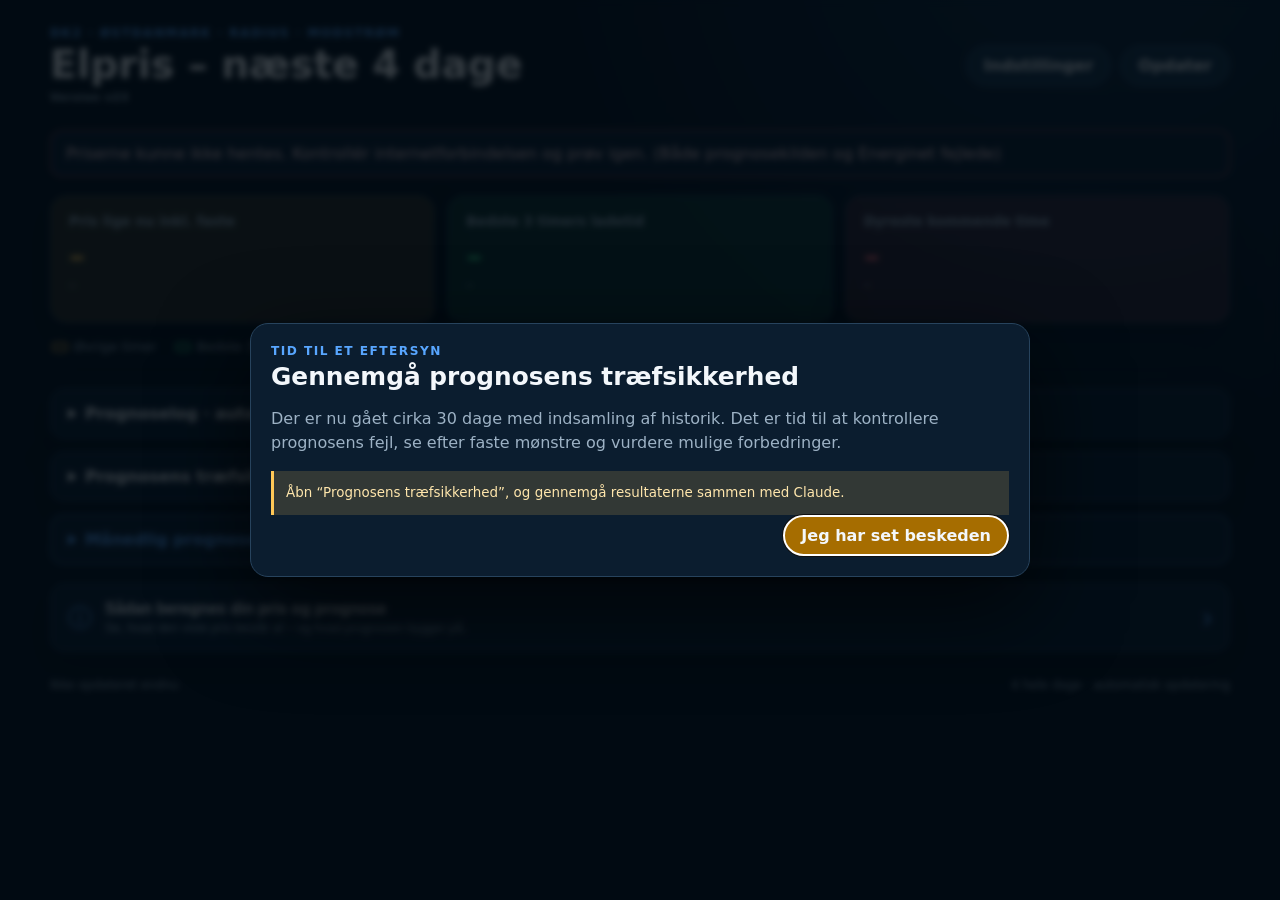
==== index.html @ 4debaab1 "v23: eftersyn af prognosekalibrering efter 4 ugers historik - calibration.js: medtag i dag og i morg" ====
<!doctype html>
<html lang="da">
<head>
  <meta charset="utf-8">
  <meta name="viewport" content="width=device-width, initial-scale=1, viewport-fit=cover">
  <meta name="theme-color" content="#0b2036">
  <meta name="mobile-web-app-capable" content="yes">
  <meta name="apple-mobile-web-app-capable" content="yes">
  <meta name="apple-mobile-web-app-status-bar-style" content="black-translucent">
  <meta name="apple-mobile-web-app-title" content="Elpris">
  <meta name="description" content="Samlet elpris og statistisk prognose for fire hele kalenderdage">
  <title>Elpris – næste 4 dage</title>
  <link rel="manifest" href="manifest.webmanifest">
  <link rel="icon" href="icon.svg" type="image/svg+xml">
  <link rel="apple-touch-icon" href="apple-touch-icon.png">
  <link rel="stylesheet" href="styles.css">
</head>
<body>
  <header class="topbar">
    <div>
      <p id="profileSummary" class="eyebrow">DK2 · Østdanmark · Radius · Modstrøm</p>
      <h1>Elpris – næste 4 dage</h1>
      <span class="app-version">Version v23</span>
    </div>
    <div class="top-actions">
      <button id="settingsButton" class="secondary-button" type="button">Indstillinger</button>
      <button id="refreshButton" class="refresh" type="button" aria-label="Opdater priser">Opdater</button>
    </div>
  </header>

  <main>
    <section id="statusPanel" class="status-panel" aria-live="polite">
      <span class="spinner" aria-hidden="true"></span>
      <span id="statusText">Henter de nyeste priser…</span>
    </section>

    <section id="gridNotice" class="grid-notice" hidden>
      <p>Din gemte profil bruger stadig Cerius. Hvis du har Radius som netselskab, skal du skifte til Radius, så elprisen beregnes med de korrekte tariffer.</p>
      <button id="gridSwitchButton" type="button">Skift til Radius</button>
      <button id="gridKeepButton" type="button">Behold Cerius</button>
    </section>

    <section id="markupNotice" class="markup-notice" hidden>
      <p id="markupNoticeText"></p>
      <button id="markupFixButton" type="button" hidden>Gendan 11 øre/kWh</button>
      <button id="markupUndoButton" type="button" hidden>Fortryd (behold 0 øre)</button>
    </section>

    <section id="summary" class="summary" hidden>
      <article class="summary-card current-card">
        <span class="summary-label">Pris lige nu inkl. faste</span>
        <strong id="currentPrice">–</strong>
        <span id="currentKind" class="summary-note">–</span>
      </article>
      <article class="summary-card best-card">
        <span class="summary-label">Bedste 3 timers ladetid</span>
        <strong id="bestPrice">–</strong>
        <span id="bestTime" class="summary-note">–</span>
      </article>
      <article class="summary-card expensive-card">
        <span class="summary-label">Dyreste kommende time</span>
        <strong id="expensivePrice">–</strong>
        <span id="expensiveTime" class="summary-note">–</span>
      </article>
    </section>

    <section id="legend" class="legend" hidden aria-label="Forklaring">
      <span><i class="swatch normal-swatch"></i> Øvrige timer</span>
      <span><i class="swatch cheap-swatch"></i> Bedste 3 timers ladetid</span>
      <span><i class="swatch expensive-swatch"></i> 3 dyreste timer</span>
    </section>

    <p id="daysHelp" class="days-help" hidden>Tryk på en dag for at se eller skjule alle 24 timer</p>
    <section id="days" class="days" aria-label="Priser for de næste fire kalenderdage"></section>

    <section class="accuracy-section">
      <details id="forecastAuditDetails" class="accuracy-details forecast-audit-section">
        <summary>Prognoselog · automatisk justering</summary>
        <div class="accuracy-body">
          <p class="accuracy-explanation">Se præcis, hvordan den oprindelige prognose blev justeret, før de officielle priser kom. Alle tal er øre/kWh inkl. moms, tariffer, afgifter, fordelte abonnementer og dit personlige kWh-tillæg — akkurat som i timeoversigten.</p>
          <p id="forecastAuditInfo" class="accuracy-coverage">Indlæser den seneste gemte prognose…</p>
          <label class="forecast-audit-label" for="forecastAuditDate">Vælg prognosedag</label>
          <select id="forecastAuditDate" class="forecast-audit-select" disabled></select>
          <p class="forecast-audit-note">+ justering betyder en forhøjelse. + fejl betyder prognosen var for høj, − fejl betyder for lav. — betyder, at der ikke blev registreret nogen automatisk justering.</p>
          <p id="forecastAuditStatus" class="accuracy-coverage" aria-live="polite"></p>
          <div id="forecastAuditTable" aria-live="polite"></div>
        </div>
      </details>
      <details id="accuracyDetails" class="accuracy-details">
        <summary>Prognosens træfsikkerhed</summary>
        <div class="accuracy-body">
          <p class="accuracy-explanation">Fejlen beregnes af din samlede beregnede kWh-pris inkl. moms, tariffer, afgifter, abonnementer og dit personlige kWh-tillæg. Både prognose og officiel sammenligningspris indeholder samme tillæg, så fejlen påvirkes ikke. Historiske rå spotpriser bevares.</p>
          <p id="accuracyComparisonNote" class="accuracy-explanation">Loggen og timeoversigten viser begge din samlede kWh-pris med personligt tillæg.</p>
          <div class="accuracy-periods" role="group" aria-label="Vælg periode">
            <button class="accuracy-period active" type="button" data-days="7" aria-pressed="true">7 dage</button>
            <button class="accuracy-period" type="button" data-days="14" aria-pressed="false">14 dage</button>
            <button class="accuracy-period" type="button" data-days="30" aria-pressed="false">1 måned</button>
            <button class="accuracy-period" type="button" data-days="90" aria-pressed="false">3 måneder</button>
          </div>
          <span class="accuracy-label">Gennemsnitlig prognosefejl · samlet kWh-pris inkl. personligt tillæg</span>
          <strong id="accuracyValue" class="accuracy-value">Indsamler data…</strong>
          <span id="accuracyCoverage" class="accuracy-coverage" aria-live="polite">Målingen begynder, når den første prognose er gemt.</span>
          <span id="accuracyUpdatedAt" class="accuracy-updated" aria-live="polite">Historikken er ikke opdateret endnu.</span>
          <div class="daily-accuracy-heading">
            <strong>Fejl pr. døgn · tryk for timepriser og justeringer</strong>
            <span>Tryk på et døgn for at se detaljerne</span>
          </div>
          <div id="dailyAccuracyList" class="daily-accuracy-list" aria-live="polite"></div>
        </div>
      </details>

      <details id="monthlyAccuracyDetails" class="monthly-accuracy-details" hidden>
        <summary>Månedlig prognoserapport</summary>
        <div class="monthly-accuracy-body">
          <p>Her sammenlignes prognosen med den samlede pris beregnet ud fra den officielle spotpris, inkl. moms, tariffer, elafgift, abonnementer og dit personlige kWh-tillæg. Historiske spotpriser genberegnes med dine aktuelle indstillinger.</p>
          <label class="month-picker" for="accuracyMonth">
            <span>Vælg afsluttet måned</span>
            <select id="accuracyMonth"></select>
          </label>
          <p id="monthlyAccuracyIntro" class="monthly-accuracy-intro" aria-live="polite"></p>
          <div class="monthly-accuracy-table-wrap">
            <table class="monthly-accuracy-table">
              <thead><tr><th>Tidsrum</th><th>Fejl i øre/kWh</th><th>Fejl i procent</th></tr></thead>
              <tbody id="monthlyAccuracyRows"></tbody>
            </table>
          </div>
          <p id="monthlyAccuracyCoverage" class="accuracy-coverage"></p>
        </div>
      </details>
    </section>

    <section class="details">
      <button id="calculationButton" class="calculation-button" type="button">
        <span aria-hidden="true">ⓘ</span>
        <span><strong>Sådan beregnes din pris og prognose</strong><small>Se, hvad den viste pris består af – og hvad prognosen bygger på.</small></span>
        <span class="calculation-arrow" aria-hidden="true">›</span>
      </button>
    </section>
  </main>

  <footer>
    <span id="updatedAt">Ikke opdateret endnu</span>
    <span>4 hele dage · automatisk opdatering</span>
  </footer>

  <dialog id="settingsDialog" class="settings-dialog" aria-labelledby="settingsTitle">
    <form id="settingsForm" method="dialog">
      <div class="settings-heading">
        <div>
          <p class="eyebrow">Din samlede elpris</p>
          <h2 id="settingsTitle">Indstillinger</h2>
        </div>
        <button id="closeSettingsButton" class="icon-button" type="button" aria-label="Luk">×</button>
      </div>

      <p class="settings-intro">Vælg dine egne oplysninger. Så viser appen spotpris, transport, tariffer, afgifter, moms og dine abonnementer samlet.</p>

      <div class="form-grid">
        <label>
          <span>Prisområde</span>
          <select id="priceAreaInput" name="priceArea">
            <option value="DK1">DK1 – Vestdanmark</option>
            <option value="DK2">DK2 – Østdanmark</option>
          </select>
        </label>

        <label>
          <span>Netselskab</span>
          <select id="gridCompanyInput" name="gridCompany">
            <option value="radius">Radius Elnet</option>
            <option value="cerius">Cerius</option>
            <option value="manual">Andet – indtast tariffer</option>
          </select>
          <small>Netselskabet står på din elregning og afhænger af din adresse.</small>
        </label>

        <label>
          <span>Elselskab</span>
          <select id="supplierInput" name="supplier">
            <option>Modstrøm</option><option>Andel Energi</option><option>Norlys</option><option>OK</option>
            <option>EWII</option><option>Energi Fyn</option><option>NRGi</option><option>Vindstød</option>
            <option>Nettopower</option><option>Andet</option>
          </select>
          <small>Prisen afhænger af din aftale – ikke kun selskabets navn.</small>
        </label>

        <label>
          <span>Navn på elaftale <em>(valgfrit)</em></span>
          <input id="productInput" name="product" type="text" maxlength="60" placeholder="Fx variabel timepris">
        </label>

        <label>
          <span>Elaftalens tillæg i øre/kWh</span>
          <input id="supplierMarkupInput" name="supplierMarkupOre" type="number" min="0" max="500" step="0.01" inputmode="decimal" required>
          <small>Indtast beløbet inklusive moms fra din aftale eller regning.</small>
        </label>

        <label>
          <span>Elselskabets abonnement i kr./måned</span>
          <input id="supplierSubscriptionInput" name="supplierSubscriptionMonthly" type="number" min="0" max="2000" step="0.01" inputmode="decimal" required>
        </label>

        <label class="annual-use-field">
          <span>Årsforbrug i kWh</span>
          <input id="annualConsumptionInput" name="annualConsumption" type="number" min="100" max="100000" step="100" inputmode="numeric" required>
          <small>Bruges til at fordele abonnementer, så din samlede pris pr. kWh bliver mere præcis. Kender du ikke dit forbrug? Brug 4.000 kWh.</small>
        </label>

        <label>
          <span>Netselskabets abonnement i kr./måned</span>
          <input id="gridSubscriptionInput" name="gridSubscriptionMonthly" type="number" min="0" max="2000" step="0.01" inputmode="decimal" required>
        </label>
      </div>

      <details class="why-consumption">
        <summary>Hvorfor skal jeg skrive mit årsforbrug?</summary>
        <p>Et fast abonnement fylder mere pr. kWh ved et lavt forbrug og mindre ved et højt forbrug. Årsforbruget bruges kun til denne fordeling og gemmes kun på din egen enhed.</p>
      </details>

      <fieldset id="manualTariffs" class="manual-tariffs" hidden>
        <legend>Netselskabets tariffer inkl. moms</legend>
        <p>Find lav-, høj- og spidslasttariffen på din elregning eller dit netselskabs hjemmeside.</p>
        <div class="form-grid three-columns">
          <label><span>Lavlast, kr./kWh</span><input id="gridLowInput" name="gridLow" type="number" min="0" max="10" step="0.0001" inputmode="decimal"></label>
          <label><span>Højlast, kr./kWh</span><input id="gridHighInput" name="gridHigh" type="number" min="0" max="10" step="0.0001" inputmode="decimal"></label>
          <label><span>Spidslast, kr./kWh</span><input id="gridPeakInput" name="gridPeak" type="number" min="0" max="10" step="0.0001" inputmode="decimal"></label>
        </div>
      </fieldset>

      <p class="settings-note">Kontrollér tallene på din seneste regning. Selskaber kan have flere forskellige aftaler.</p>
      <div class="dialog-actions">
        <button id="cancelSettingsButton" class="secondary-button" type="button">Annuller</button>
        <button class="save-button" type="submit">Gem og opdater</button>
      </div>
    </form>
  </dialog>

  <dialog id="calculationDialog" class="calculation-dialog" aria-labelledby="calculationTitle">
    <div class="calculation-dialog-body">
      <div class="settings-heading">
        <div><p class="eyebrow">Din elpris – forklaret</p><h2 id="calculationTitle">Sådan hænger det sammen</h2></div>
        <button id="closeCalculationButton" class="icon-button" type="button" aria-label="Luk">×</button>
      </div>
      <p class="calculation-lead">Appen viser din beregnede samlede pris for hver enkelt time. Den store pris inkluderer også faste månedsbeløb fordelt på dit årsforbrug. Både timeoversigten og prognoseloggen viser den samme type samlede kWh-pris, inklusive dit personlige tillæg.</p>

      <section class="calculation-card"><h3>1. Den samlede pris</h3><p id="calculationExplanation">Den viste pris beregnes ud fra dine valg i Indstillinger.</p><ul><li><strong>Spot:</strong> den rene markedspris ekskl. moms.</li><li><strong>Basis:</strong> spot med moms + nettarif + Energinets tariffer + elafgift. Ingen elselskabstillæg eller abonnementer.</li><li><strong>Uden faste:</strong> basis + dit elselskabs kWh-tillæg.</li><li><strong>Samlet pris:</strong> uden faste + dine månedlige abonnementer fordelt på årsforbruget.</li></ul></section>

      <section class="calculation-card"><h3>2. Officiel spotpris eller prognose?</h3><p>Mærket <strong>Spot officiel</strong> gælder kun spotprisen fra day-ahead-markedet – ikke hele den samlede pris. <strong>Spot prognose</strong> betyder, at spotprisen endnu ikke er offentliggjort. Officielle priser hentes direkte fra Energinets DayAheadPrices-data og erstatter automatisk prognosen, så snart de findes.</p></section>

      <section class="calculation-card"><h3>3. Sådan udregnes prognosen</h3><p>Prognosen kommer fra en maskinlæringsmodel hos elpriser.org. Den vurderer hver time ud fra de seneste prisforløb, tidspunkt, ugedag og årstid samt forventede markedsforhold.</p><p>Modellen bruger blandt andet vind, solindstråling og temperatur i Danmark, Nordtyskland og udvalgte nabolande. Det siger noget om forventet vind- og solproduktion, elforbrug og strømhandel over forbindelserne til Danmark.</p><p>Derfor findes der ikke en fast regel om, at strøm er billigst om natten. Om sommeren kan lave priser eksempelvis ligge midt på dagen ved høj solproduktion, mens vind og forbrug kan flytte dem til helt andre tidspunkter.</p></section>

      <section class="calculation-card"><h3>4. Farverne i oversigten</h3><p><strong class="green-text">Grøn</strong> er den billigste sammenhængende periode på tre timer. <strong class="red-text">Rød</strong> er dagens tre dyreste enkelttimer. <strong class="amber-text">Gul</strong> er de øvrige timer.</p></section>

      <p class="calculation-note">Prognosen er vejledende. Den månedlige prognoserapport viser løbende, hvor tæt de gemte prognoser har ligget på de efterfølgende officielle spotpriser.</p>
    </div>
  </dialog>

  <dialog id="reviewReminderDialog" class="calculation-dialog" aria-labelledby="reviewReminderTitle">
    <div class="calculation-dialog-body">
      <div class="settings-heading">
        <div>
          <p class="eyebrow">Tid til et eftersyn</p>
          <h2 id="reviewReminderTitle">Gennemgå prognosens træfsikkerhed</h2>
        </div>
      </div>
      <p class="calculation-lead">Der er nu gået cirka 30 dage med indsamling af historik. Det er tid til at kontrollere prognosens fejl, se efter faste mønstre og vurdere mulige forbedringer.</p>
      <p class="calculation-note">Åbn “Prognosens træfsikkerhed”, og gennemgå resultaterne sammen med Claude.</p>
      <div class="dialog-actions">
        <button id="reviewReminderButton" class="save-button" type="button">Jeg har set beskeden</button>
      </div>
    </div>
  </dialog>

  <template id="dayTemplate">
    <details class="day-card">
      <summary class="day-summary">
        <div class="day-heading">
          <p class="day-number"></p>
          <h2 class="day-title"></h2>
          <span class="day-range"></span>
        </div>
        <div class="day-highlight cheap-highlight">
          <span>Grøn · billigst</span>
          <strong class="day-best-time">–</strong>
          <small class="day-best-price">–</small>
        </div>
        <div class="day-highlight expensive-highlight">
          <span>Rød · dyrest</span>
          <strong class="day-expensive-time">–</strong>
          <small class="day-expensive-price">–</small>
        </div>
        <span class="fold-label"><span class="show-hours">Vis timer ▼</span><span class="hide-hours">Skjul timer ▲</span></span>
      </summary>
      <div class="price-list"></div>
    </details>
  </template>

  <template id="priceTemplate">
    <div class="price-row">
      <div class="time-cell">
        <strong class="time"></strong>
        <span class="date-short"></span>
      </div>
      <div class="bar-cell"><span class="bar"></span></div>
      <div class="value-cell">
        <strong class="total-price"></strong>
      </div>
      <span class="kind-badge"></span>
    </div>
  </template>

  <script src="calibration.js" defer></script>
  <script src="app.js" defer></script>
</body>
</html>
---- styles.css ----
:root {
  color-scheme: dark;
  --bg: #071421;
  --surface: #0d2135;
  --surface-2: #102a43;
  --line: #27435d;
  --text: #f3f7fb;
  --muted: #9db2c5;
  --blue: #58a6ff;
  --green: #39d98a;
  --green-bg: rgba(57, 217, 138, .16);
  --red: #ff6b7a;
  --red-bg: rgba(255, 107, 122, .16);
  --amber: #ffc857;
  --amber-bg: rgba(255, 200, 87, .16);
  --shadow: 0 14px 35px rgba(0, 0, 0, .22);
}

* { box-sizing: border-box; }

body {
  margin: 0;
  min-width: 320px;
  min-height: 100vh;
  background:
    radial-gradient(circle at 85% -10%, rgba(42, 104, 160, .28), transparent 35rem),
    var(--bg);
  color: var(--text);
  font-family: system-ui, -apple-system, BlinkMacSystemFont, "Segoe UI", sans-serif;
  font-variant-numeric: tabular-nums;
}

.topbar, main, footer {
  width: min(1180px, calc(100% - 28px));
  margin-inline: auto;
}

.topbar {
  display: flex;
  align-items: center;
  justify-content: space-between;
  gap: 20px;
  padding: calc(26px + env(safe-area-inset-top)) 0 18px;
}

.top-actions { display: flex; align-items: center; gap: 9px; }

.eyebrow, .day-number {
  margin: 0 0 4px;
  color: var(--blue);
  font-size: .76rem;
  font-weight: 800;
  letter-spacing: .12em;
  text-transform: uppercase;
}

h1 { margin: 0; font-size: clamp(1.55rem, 4vw, 2.45rem); line-height: 1.08; }
.app-version { display: block; margin-top: 5px; color: var(--muted); font-size: .7rem; font-weight: 650; letter-spacing: .04em; }

.refresh, .secondary-button, .save-button, .icon-button {
  border: 1px solid #3a5d7c;
  padding: 10px 17px;
  background: #173650;
  color: var(--text);
  font: inherit;
  font-weight: 750;
  cursor: pointer;
}
.refresh, .secondary-button { border-radius: 999px; }

.refresh:hover { background: #204866; }
.secondary-button:hover, .icon-button:hover { background: #204866; }
.refresh:disabled { opacity: .55; cursor: wait; }

.settings-dialog {
  width: min(760px, calc(100% - 24px));
  max-height: min(900px, calc(100dvh - 24px));
  padding: 0;
  border: 1px solid var(--line);
  border-radius: 18px;
  background: #0b1d2f;
  color: var(--text);
  box-shadow: 0 30px 90px rgba(0, 0, 0, .65);
}
.settings-dialog::backdrop { background: rgba(1, 8, 15, .78); backdrop-filter: blur(3px); }
.settings-dialog form { padding: 20px; }
.settings-heading { display: flex; justify-content: space-between; gap: 14px; align-items: start; }
.settings-heading h2 { margin: 0; font-size: 1.55rem; }
.icon-button { width: 42px; height: 42px; padding: 0; border-radius: 50%; font-size: 1.7rem; line-height: 1; }
.settings-intro { margin: 16px 0 18px; color: var(--muted); line-height: 1.45; }
.form-grid { display: grid; grid-template-columns: repeat(2, minmax(0, 1fr)); gap: 15px; }
.form-grid label { display: grid; align-content: start; gap: 6px; }
.form-grid label > span { font-size: .84rem; font-weight: 750; }
.form-grid em { color: var(--muted); font-weight: 500; }
.form-grid small { color: var(--muted); line-height: 1.35; }
.annual-use-field { grid-column: 1 / 2; }
input, select {
  width: 100%;
  min-height: 46px;
  border: 1px solid #3a5873;
  border-radius: 10px;
  padding: 10px 12px;
  background: #102a43;
  color: var(--text);
  font: inherit;
}
input:focus, select:focus { outline: 2px solid var(--amber); outline-offset: 1px; }
.why-consumption { margin: 16px 0; background: rgba(16, 42, 67, .65); }
.why-consumption summary { color: var(--amber); font-size: .88rem; }
.why-consumption p { margin: 0; padding: 0 16px 15px; color: var(--muted); line-height: 1.45; }
.manual-tariffs { margin: 16px 0; padding: 15px; border: 1px solid var(--line); border-radius: 12px; }
.manual-tariffs legend { padding: 0 7px; font-weight: 750; }
.manual-tariffs > p { margin: 0 0 13px; color: var(--muted); font-size: .84rem; }
.three-columns { grid-template-columns: repeat(3, minmax(0, 1fr)); }
.settings-note { margin: 17px 0; padding: 11px 13px; border-left: 3px solid var(--amber); background: var(--amber-bg); color: #ffe6ac; font-size: .82rem; line-height: 1.4; }
.dialog-actions { display: flex; justify-content: flex-end; gap: 10px; }
.save-button { border-color: #b98520; border-radius: 999px; background: #a66d00; }
.save-button:hover { background: #bf7f00; }

.status-panel {
  display: flex;
  align-items: center;
  gap: 10px;
  margin: 8px 0 18px;
  padding: 13px 15px;
  border: 1px solid var(--line);
  border-radius: 12px;
  background: var(--surface);
  color: var(--muted);
}

.status-panel.error { border-color: rgba(255, 107, 122, .65); color: #ffd7db; }
.status-panel.ok { border-color: rgba(57, 217, 138, .35); }

.spinner {
  width: 16px;
  height: 16px;
  flex: 0 0 auto;
  border: 2px solid #42627d;
  border-top-color: var(--blue);
  border-radius: 50%;
  animation: spin .8s linear infinite;
}
.status-panel.ok .spinner, .status-panel.error .spinner { display: none; }
@keyframes spin { to { transform: rotate(360deg); } }

.summary {
  display: grid;
  grid-template-columns: repeat(3, 1fr);
  gap: 12px;
  margin-bottom: 14px;
}

.summary-card {
  min-height: 128px;
  padding: 18px;
  border: 1px solid var(--line);
  border-radius: 16px;
  background: var(--surface-2);
  box-shadow: var(--shadow);
}

.summary-label, .summary-note { display: block; color: var(--muted); }
.summary-label { font-size: .84rem; font-weight: 700; }
.summary-card strong { display: block; margin: 8px 0 2px; font-size: clamp(1.45rem, 3.5vw, 2rem); }
.summary-note { font-size: .85rem; }
.current-card { background: var(--amber-bg); }
.current-card strong { color: var(--amber); }
.best-card { background: var(--green-bg); }
.best-card strong { color: var(--green); }
.expensive-card { background: var(--red-bg); }
.expensive-card strong { color: var(--red); }

.legend {
  display: flex;
  flex-wrap: wrap;
  gap: 9px 18px;
  margin: 16px 2px;
  color: var(--muted);
  font-size: .82rem;
}
.legend span { display: inline-flex; align-items: center; gap: 6px; }
.swatch { width: 16px; height: 10px; border-radius: 3px; }
.normal-swatch { background: var(--amber-bg); border: 1px solid var(--amber); }
.cheap-swatch { background: var(--green-bg); border: 1px solid var(--green); }
.expensive-swatch { background: var(--red-bg); border: 1px solid var(--red); }

.days-help {
  margin: 10px 2px 8px;
  color: var(--text);
  font-size: .88rem;
  font-weight: 700;
}

.days { display: grid; gap: 10px; }
.day-card {
  overflow: hidden;
  border: 1px solid var(--line);
  border-radius: 14px;
  background: rgba(12, 31, 49, .92);
  box-shadow: var(--shadow);
}

.day-summary {
  display: grid;
  grid-template-columns: minmax(180px, 1.25fr) minmax(145px, 1fr) minmax(130px, .9fr) auto;
  align-items: center;
  gap: 16px;
  padding: 14px 16px;
  background: rgba(20, 49, 74, .85);
  list-style: none;
  cursor: pointer;
}
.day-summary::-webkit-details-marker { display: none; }
.day-summary h2 { margin: 0; font-size: 1.08rem; }
.day-range { display: block; margin-top: 4px; color: var(--muted); font-size: .72rem; }
.day-highlight span, .day-highlight strong, .day-highlight small { display: block; }
.day-highlight span { color: var(--muted); font-size: .7rem; }
.day-highlight strong { margin-top: 2px; font-size: .92rem; }
.day-highlight small { margin-top: 2px; color: var(--muted); font-size: .72rem; }
.cheap-highlight strong { color: var(--green); }
.expensive-highlight strong { color: var(--red); }
.fold-label { justify-self: end; color: var(--amber); font-size: .75rem; font-weight: 800; white-space: nowrap; }
.hide-hours { display: none; }
.day-card[open] .show-hours { display: none; }
.day-card[open] .hide-hours { display: inline; }

.price-list { display: grid; grid-template-columns: repeat(2, minmax(0, 1fr)); border-top: 1px solid var(--line); }
.price-row {
  display: grid;
  grid-template-columns: 66px minmax(40px, 1fr) 100px 70px;
  align-items: center;
  gap: 8px;
  min-height: 54px;
  padding: 7px 12px;
  border-bottom: 1px solid rgba(39, 67, 93, .62);
  background: var(--amber-bg);
}
.price-row:nth-child(odd) { border-right: 1px solid rgba(39, 67, 93, .62); }
.price-row.cheap { background: var(--green-bg); }
.price-row.expensive { background: var(--red-bg); }
.price-row.current { outline: 2px solid var(--amber); outline-offset: -2px; }

.time-cell strong, .time-cell span, .value-cell strong, .value-cell span { display: block; }
.time { font-size: .96rem; }
.date-short, .spot-price { color: var(--muted); font-size: .67rem; }
.bar-cell { height: 8px; border-radius: 999px; background: #1c3a54; overflow: hidden; }
.bar { display: block; width: 0; height: 100%; border-radius: inherit; background: var(--amber); }
.price-row.cheap .bar { background: var(--green); }
.price-row.expensive .bar { background: var(--red); }
.value-cell { text-align: right; }
.total-price { font-size: .92rem; }
.spot-price { margin-top: 2px; }
.kind-badge {
  justify-self: end;
  padding: 4px 7px;
  border-radius: 999px;
  color: var(--muted);
  background: rgba(157, 178, 197, .1);
  font-size: .62rem;
  font-weight: 800;
  text-transform: uppercase;
}
.forecast-row .kind-badge { color: var(--muted); background: rgba(157, 178, 197, .1); }

.markup-notice, .grid-notice { display: flex; flex-wrap: wrap; align-items: center; gap: 12px; padding: 13px 16px; margin: 10px 0 14px; border: 1px solid var(--amber); border-radius: 12px; background: var(--surface); }
.markup-notice[hidden], .markup-notice button[hidden], .grid-notice[hidden] { display: none; }
.markup-notice p, .grid-notice p { margin: 0; flex: 1 1 260px; line-height: 1.45; }
.markup-notice button, .grid-notice button { border: 1px solid var(--amber); border-radius: 9px; background: var(--amber-bg); color: var(--amber); font: inherit; padding: 9px 14px; font-weight: 750; cursor: pointer; }
.accuracy-section { margin: 18px 0; }
.accuracy-details {
  border: 1px solid var(--line);
  border-radius: 14px;
  background: var(--surface);
  box-shadow: var(--shadow);
}
.accuracy-details > summary { color: var(--text); }
.accuracy-body { padding: 0 17px 17px; }
.accuracy-explanation { margin: 0 0 13px; color: var(--muted); line-height: 1.45; }
.accuracy-periods { display: flex; flex-wrap: wrap; gap: 8px; margin-bottom: 18px; }
.accuracy-period {
  min-height: 40px;
  padding: 8px 13px;
  border: 1px solid var(--line);
  border-radius: 999px;
  background: var(--surface-2);
  color: var(--text);
  font: inherit;
  font-size: .82rem;
  font-weight: 750;
  cursor: pointer;
}
.accuracy-period.active {
  border-color: var(--amber);
  background: var(--amber-bg);
  color: var(--amber);
}
.accuracy-label, .accuracy-coverage { display: block; color: var(--muted); }
.accuracy-label { font-size: .8rem; }
.accuracy-value { display: block; margin: 5px 0 3px; color: var(--amber); font-size: clamp(1.45rem, 4vw, 2rem); }
.accuracy-coverage { font-size: .75rem; }
.accuracy-updated { display: block; margin-top: 8px; color: var(--blue); font-size: .75rem; font-weight: 700; }
.daily-accuracy-heading { display: flex; align-items: end; justify-content: space-between; gap: 12px; margin: 22px 0 9px; }
.daily-accuracy-heading strong { font-size: .95rem; }
.daily-accuracy-heading span { color: var(--muted); font-size: .7rem; }
.daily-accuracy-list { display: grid; gap: 9px; }
.daily-accuracy-card { overflow: hidden; border: 1px solid var(--line); border-radius: 12px; background: rgba(7, 20, 33, .34); }
.daily-accuracy-card > summary { display: grid; grid-template-columns: minmax(0, 1fr) auto; gap: 4px 14px; padding: 13px 14px; list-style: none; cursor: pointer; }
.daily-accuracy-card > summary::-webkit-details-marker { display: none; }
.daily-accuracy-card > summary::after { content: "›"; align-self: center; grid-column: 3; grid-row: 1 / span 2; color: var(--muted); font-size: 1.35rem; transition: transform .18s ease; }
.daily-accuracy-card[open] > summary::after { transform: rotate(90deg); }
.daily-accuracy-header { display: flex; flex-wrap: wrap; align-items: center; gap: 7px; min-width: 0; }
.daily-accuracy-header > strong { font-size: .9rem; text-transform: capitalize; }
.daily-accuracy-badges { display: inline-flex; flex-wrap: wrap; gap: 5px; }
.daily-accuracy-badge { padding: 3px 7px; border-radius: 999px; font-size: .62rem; font-weight: 850; }
.daily-accuracy-badge.best { color: var(--green); background: var(--green-bg); }
.daily-accuracy-badge.worst { color: var(--red); background: var(--red-bg); }
.daily-accuracy-badge.partial { color: var(--amber); background: var(--amber-bg); }
.daily-accuracy-value { align-self: center; color: var(--amber); font-size: .92rem; }
.best-day .daily-accuracy-value { color: var(--green); }
.worst-day .daily-accuracy-value { color: var(--red); }
.daily-accuracy-meta { color: var(--muted); font-size: .68rem; }
.daily-accuracy-bar { align-self: center; width: 100%; height: 5px; overflow: hidden; border-radius: 999px; background: rgba(157, 178, 197, .12); }
.daily-accuracy-bar i { display: block; height: 100%; border-radius: inherit; background: var(--amber); }
.best-day .daily-accuracy-bar i { background: var(--green); }
.worst-day .daily-accuracy-bar i { background: var(--red); }
.daily-accuracy-detail-grid { display: grid; grid-template-columns: repeat(2, minmax(0, 1fr)); gap: 1px; padding: 1px; border-top: 1px solid var(--line); background: var(--line); }
.daily-accuracy-detail-grid > span { display: grid; gap: 4px; padding: 12px; background: var(--surface); }
.daily-accuracy-detail-grid small { color: var(--muted); font-size: .66rem; }
.daily-accuracy-detail-grid strong { font-size: .78rem; line-height: 1.35; }

.forecast-audit-section { margin-bottom: 12px; }
.forecast-audit-label { display: block; margin: 13px 0 6px; color: var(--muted); font-size: .83rem; font-weight: 750; }
.forecast-audit-select { display: block; width: min(360px,100%); padding: 10px; border: 1px solid var(--line); border-radius: 9px; background: var(--surface-2); color: var(--text); font: inherit; margin-bottom: 12px; }
.forecast-audit-note { margin: 10px 0; color: var(--muted); font-size: .74rem; line-height: 1.5; padding: 0 12px; }
.forecast-audit-table-wrap { overflow-x: auto; margin: 12px 12px 14px; border: 1px solid var(--line); border-radius: 10px; }
.forecast-audit-table { border-collapse: collapse; width: 100%; min-width: 630px; font-size: .76rem; font-variant-numeric: tabular-nums; }
.forecast-audit-table caption { text-align: left; padding: 10px; font-weight: 750; color: var(--muted); background: var(--surface-2); }
.forecast-audit-table th, .forecast-audit-table td { padding: 9px 7px; text-align: right; border-bottom: 1px solid var(--line); white-space: nowrap; }
.forecast-audit-table th:first-child { position: sticky; left: 0; text-align: left; background: var(--surface); }
.forecast-audit-table thead th { color: var(--muted); font-size: .7rem; background: var(--surface-2); }
.forecast-audit-table tr:last-child th, .forecast-audit-table tr:last-child td { border-bottom: 0; }
.forecast-audit-table .audit-adjustment { color: var(--blue); }
.forecast-audit-table .audit-after { font-weight: 800; color: var(--text); }
.forecast-audit-table .audit-error { font-weight: 750; }
.daily-accuracy-card > .forecast-audit-table-wrap { margin: 10px 12px 14px; }
.monthly-accuracy-details { margin-top: 12px; border-color: rgba(88, 166, 255, .45); }
.monthly-accuracy-details > summary { color: var(--blue); }
.monthly-accuracy-body { padding: 0 17px 17px; }
.monthly-accuracy-body > p { margin: 0 0 14px; color: var(--muted); line-height: 1.45; }
.month-picker { display: grid; gap: 6px; width: min(330px, 100%); margin-bottom: 15px; }
.month-picker span { font-size: .8rem; font-weight: 750; }
.monthly-accuracy-intro { min-height: 1.2em; font-size: .82rem; }
.monthly-accuracy-table-wrap { overflow-x: auto; border: 1px solid var(--line); border-radius: 11px; }
.monthly-accuracy-table { width: 100%; min-width: 470px; border-collapse: collapse; }
.monthly-accuracy-table th, .monthly-accuracy-table td { padding: 11px 12px; text-align: left; border-bottom: 1px solid rgba(39, 67, 93, .7); }
.monthly-accuracy-table tr:last-child td { border-bottom: 0; }
.monthly-accuracy-table th { color: var(--muted); font-size: .72rem; text-transform: uppercase; letter-spacing: .06em; }
.monthly-accuracy-table td { font-weight: 750; }

@media (max-width: 520px) {
  .daily-accuracy-heading { align-items: start; flex-direction: column; gap: 3px; }
  .daily-accuracy-card > summary { grid-template-columns: minmax(0, 1fr) auto; }
  .daily-accuracy-card > summary::after { display: none; }
  .daily-accuracy-detail-grid { grid-template-columns: 1fr; }
}

.calculation-button { display: flex; align-items: center; width: 100%; gap: 13px; padding: 16px 17px; border: 1px solid var(--line); border-radius: 14px; background: var(--surface); color: var(--text); text-align: left; box-shadow: var(--shadow); cursor: pointer; }
.calculation-button:hover { border-color: var(--blue); background: var(--surface-2); }
.calculation-button > span:first-child { color: var(--blue); font-size: 1.5rem; }
.calculation-button strong, .calculation-button small { display: block; }
.calculation-button strong { font-size: .98rem; }
.calculation-button small { margin-top: 3px; color: var(--muted); font-size: .78rem; font-weight: 500; }
.calculation-arrow { margin-left: auto; color: var(--blue); font-size: 1.8rem; }
.calculation-dialog { width: min(780px, calc(100% - 24px)); max-height: min(900px, calc(100dvh - 24px)); padding: 0; border: 1px solid var(--line); border-radius: 18px; background: #0b1d2f; color: var(--text); box-shadow: 0 30px 90px rgba(0, 0, 0, .65); }
.calculation-dialog::backdrop { background: rgba(1, 8, 15, .78); backdrop-filter: blur(3px); }
.calculation-dialog-body { padding: 20px; }
.calculation-lead { margin: 16px 0; color: var(--muted); line-height: 1.5; }
.calculation-card { margin: 12px 0; padding: 15px; border: 1px solid var(--line); border-radius: 12px; background: rgba(16, 42, 67, .55); }
.calculation-card h3 { margin: 0 0 8px; color: var(--blue); font-size: 1rem; }
.calculation-card p, .calculation-card li { color: var(--muted); line-height: 1.48; }
.calculation-card p { margin: 0 0 9px; }
.calculation-card p:last-child { margin-bottom: 0; }
.calculation-card ul { display: grid; gap: 6px; margin: 0; padding-left: 19px; }
.calculation-card strong { color: var(--text); }
.green-text { color: var(--green) !important; }.red-text { color: var(--red) !important; }.amber-text { color: var(--amber) !important; }
.calculation-note { margin: 15px 0 0; padding: 12px; border-left: 3px solid var(--amber); background: var(--amber-bg); color: #ffe6ac; font-size: .84rem; line-height: 1.45; }

.details { margin: 18px 0; }
details { border: 1px solid var(--line); border-radius: 14px; background: var(--surface); }
summary { padding: 15px 17px; cursor: pointer; font-weight: 750; }
.details-body { padding: 0 17px 12px; color: var(--muted); line-height: 1.55; }
.details-body p { margin: 0 0 10px; }

footer {
  display: flex;
  justify-content: space-between;
  gap: 10px;
  padding: 8px 0 calc(30px + env(safe-area-inset-bottom));
  color: var(--muted);
  font-size: .75rem;
}

@media (max-width: 820px) {
  .summary { grid-template-columns: 1fr; }
  .summary-card { min-height: 102px; }
  .day-summary { grid-template-columns: 1fr 1fr; gap: 12px; }
  .fold-label { justify-self: end; }
  .price-list { grid-template-columns: 1fr; }
  .price-row:nth-child(odd) { border-right: 0; }
}

@media (max-width: 520px) {
  .topbar, main, footer { width: min(100% - 18px, 1180px); }
  .topbar { padding-top: calc(18px + env(safe-area-inset-top)); }
  .topbar { align-items: flex-start; }
  .top-actions { flex-direction: column-reverse; align-items: stretch; }
  .refresh, .secondary-button { padding: 9px 12px; font-size: .78rem; }
  .settings-dialog { width: calc(100% - 12px); max-height: calc(100dvh - 12px); }
  .calculation-dialog { width: calc(100% - 12px); max-height: calc(100dvh - 12px); }
  .settings-dialog form { padding: 16px 13px; }
  .calculation-dialog-body { padding: 16px 13px; }
  .form-grid, .three-columns { grid-template-columns: 1fr; }
  .annual-use-field { grid-column: auto; }
  .price-row { grid-template-columns: 58px minmax(28px, 1fr) 88px 60px; gap: 6px; padding-inline: 9px; }
  .kind-badge { padding-inline: 5px; font-size: .56rem; }
  .total-price { font-size: .84rem; }
  .day-summary { padding: 13px 12px; }
  .day-heading { grid-column: 1 / -1; }
  .fold-label { grid-column: 2; }
  footer { flex-direction: column; }
}

@media (prefers-reduced-motion: reduce) { .spinner { animation: none; } }
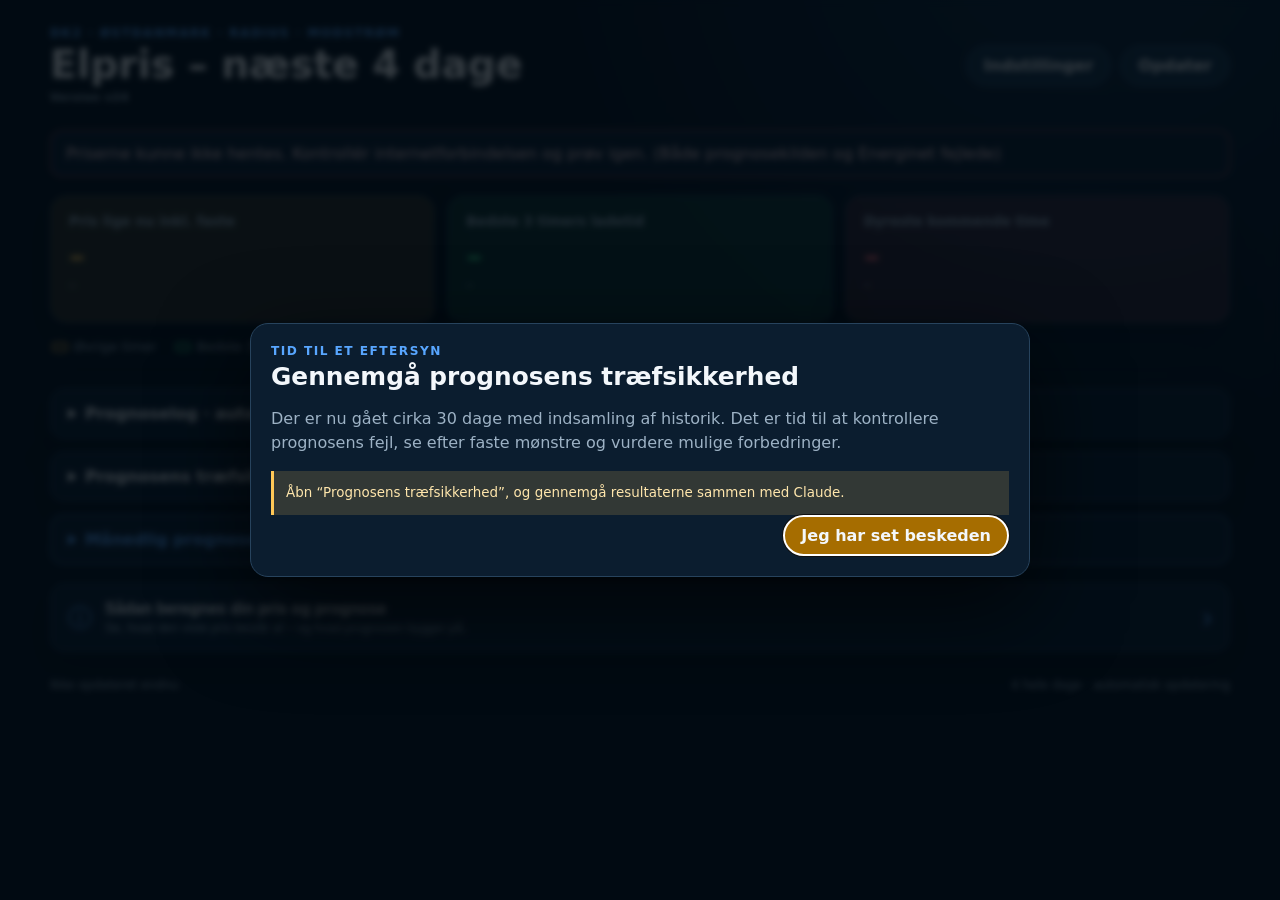
==== commit f22d0bc6: "v24: Bevar hele prognosehistorikken og stop sikkert ved defekt log" ====
--- a/index.html
+++ b/index.html
@@ -20,7 +20,7 @@
     <div>
       <p id="profileSummary" class="eyebrow">DK2 · Østdanmark · Radius · Modstrøm</p>
       <h1>Elpris – næste 4 dage</h1>
-      <span class="app-version">Version v23</span>
+      <span class="app-version">Version v24</span>
     </div>
     <div class="top-actions">
       <button id="settingsButton" class="secondary-button" type="button">Indstillinger</button>
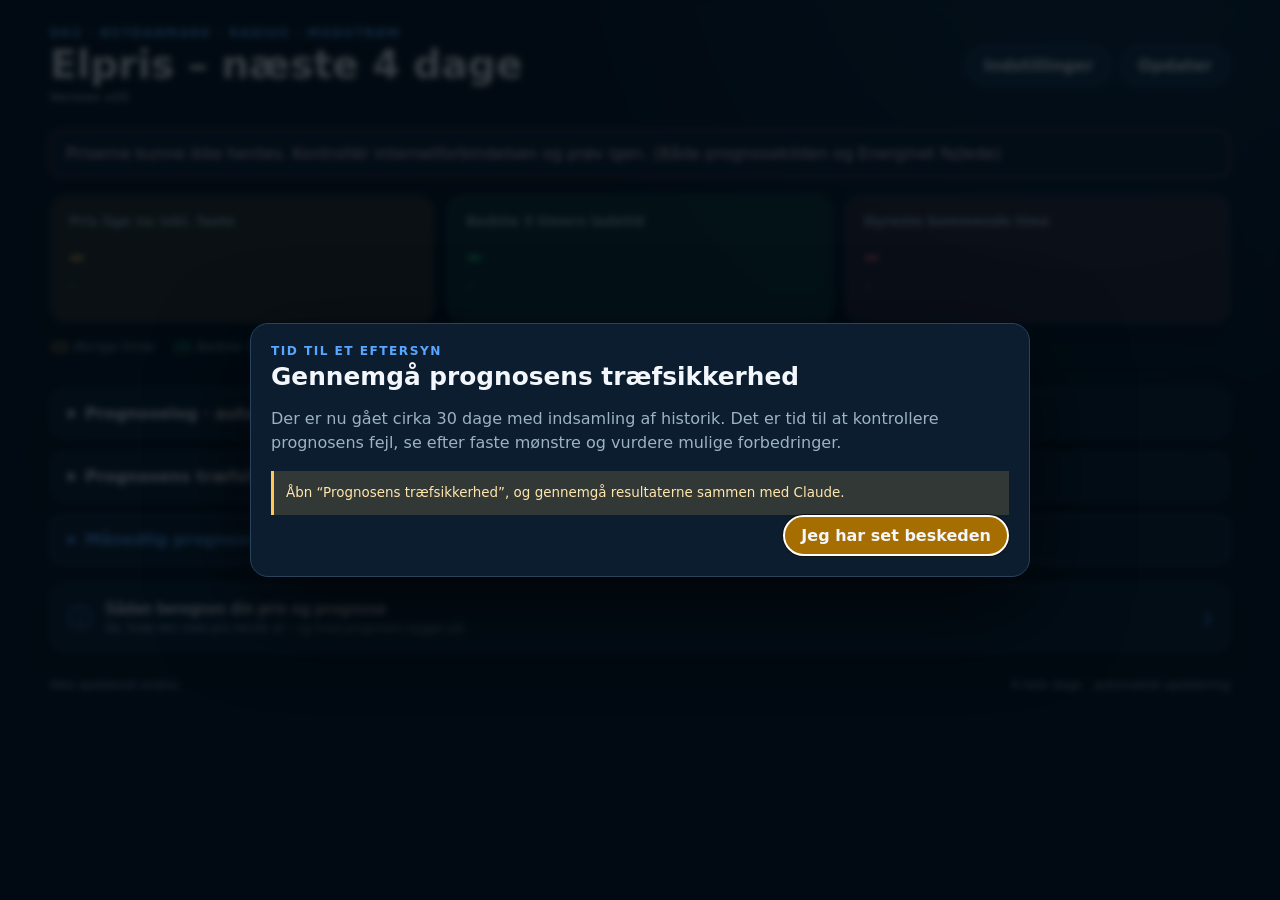
==== commit ae3a9c39: "v25: versionsnummer" ====
--- a/index.html
+++ b/index.html
@@ -14,13 +14,19 @@
   <link rel="icon" href="icon.svg" type="image/svg+xml">
   <link rel="apple-touch-icon" href="apple-touch-icon.png">
   <link rel="stylesheet" href="styles.css">
+  <style>
+    /* v24: månedens gennemsnitspris */
+    .month-average { margin: 8px 0 14px; padding: 16px 18px; border: 1px solid rgba(88, 166, 255, .45); border-radius: 16px; background: rgba(88, 166, 255, .12); box-shadow: var(--shadow); }
+    .month-average[hidden], .status-panel[hidden] { display: none; }
+    .month-average strong { display: block; margin: 6px 0 2px; font-size: clamp(1.7rem, 5vw, 2.3rem); color: var(--blue); }
+  </style>
 </head>
 <body>
   <header class="topbar">
     <div>
       <p id="profileSummary" class="eyebrow">DK2 · Østdanmark · Radius · Modstrøm</p>
       <h1>Elpris – næste 4 dage</h1>
-      <span class="app-version">Version v24</span>
+      <span class="app-version">Version v25</span>
     </div>
     <div class="top-actions">
       <button id="settingsButton" class="secondary-button" type="button">Indstillinger</button>
@@ -29,6 +35,12 @@
   </header>
 
   <main>
+    <section id="monthAverage" class="month-average" hidden aria-live="polite">
+      <span id="monthAverageLabel" class="summary-label">Gennemsnit for måneden indtil nu</span>
+      <strong id="monthAveragePrice">–</strong>
+      <span id="monthAverageNote" class="summary-note">Henter månedens priser…</span>
+    </section>
+
     <section id="statusPanel" class="status-panel" aria-live="polite">
       <span class="spinner" aria-hidden="true"></span>
       <span id="statusText">Henter de nyeste priser…</span>
@@ -140,6 +152,7 @@
 
   <footer>
     <span id="updatedAt">Ikke opdateret endnu</span>
+    <span id="statusFooter"></span>
     <span>4 hele dage · automatisk opdatering</span>
   </footer>
 
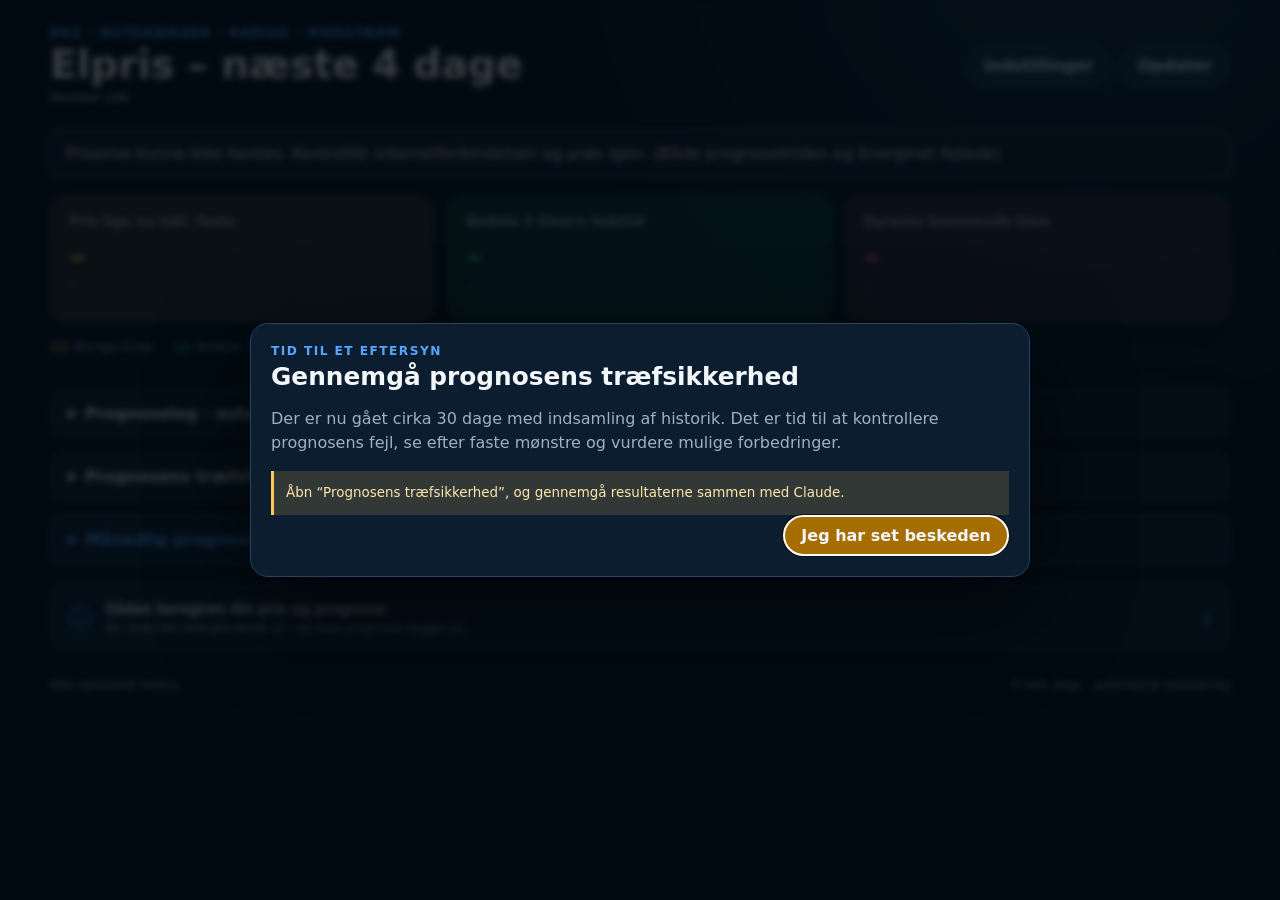
==== commit 244f209a: "v26: farver på månedsfeltet, tillægsboks flyttet til bunden" ====
--- a/index.html
+++ b/index.html
@@ -19,6 +19,17 @@
     .month-average { margin: 8px 0 14px; padding: 16px 18px; border: 1px solid rgba(88, 166, 255, .45); border-radius: 16px; background: rgba(88, 166, 255, .12); box-shadow: var(--shadow); }
     .month-average[hidden], .status-panel[hidden] { display: none; }
     .month-average strong { display: block; margin: 6px 0 2px; font-size: clamp(1.7rem, 5vw, 2.3rem); color: var(--blue); }
+    /* v26: farve efter niveau – grøn < 2 kr., gul 2–4 kr., rød > 4 kr., blinkende rød > 5 kr. */
+    .month-average.level-green { border-color: rgba(57, 217, 138, .6); background: var(--green-bg); }
+    .month-average.level-green strong { color: var(--green); }
+    .month-average.level-yellow { border-color: rgba(255, 200, 87, .6); background: var(--amber-bg); }
+    .month-average.level-yellow strong { color: var(--amber); }
+    .month-average.level-red, .month-average.level-alarm { border-color: rgba(255, 107, 122, .75); background: var(--red-bg); }
+    .month-average.level-red strong, .month-average.level-alarm strong { color: var(--red); }
+    .month-average.level-alarm { animation: month-alarm .7s steps(1, end) infinite; }
+    @keyframes month-alarm { 0% { background: #ff1f3d; border-color: #ff1f3d; } 50% { background: var(--red-bg); border-color: rgba(255, 107, 122, .75); } }
+    .month-average.level-alarm strong { animation: month-alarm-text .7s steps(1, end) infinite; }
+    @keyframes month-alarm-text { 0% { color: #fff; } 50% { color: var(--red); } }
   </style>
 </head>
 <body>
@@ -26,7 +37,7 @@
     <div>
       <p id="profileSummary" class="eyebrow">DK2 · Østdanmark · Radius · Modstrøm</p>
       <h1>Elpris – næste 4 dage</h1>
-      <span class="app-version">Version v25</span>
+      <span class="app-version">Version v26</span>
     </div>
     <div class="top-actions">
       <button id="settingsButton" class="secondary-button" type="button">Indstillinger</button>
@@ -50,12 +61,6 @@
       <p>Din gemte profil bruger stadig Cerius. Hvis du har Radius som netselskab, skal du skifte til Radius, så elprisen beregnes med de korrekte tariffer.</p>
       <button id="gridSwitchButton" type="button">Skift til Radius</button>
       <button id="gridKeepButton" type="button">Behold Cerius</button>
-    </section>
-
-    <section id="markupNotice" class="markup-notice" hidden>
-      <p id="markupNoticeText"></p>
-      <button id="markupFixButton" type="button" hidden>Gendan 11 øre/kWh</button>
-      <button id="markupUndoButton" type="button" hidden>Fortryd (behold 0 øre)</button>
     </section>
 
     <section id="summary" class="summary" hidden>
@@ -141,6 +146,12 @@
       </details>
     </section>
 
+    <section id="markupNotice" class="markup-notice" hidden>
+      <p id="markupNoticeText"></p>
+      <button id="markupFixButton" type="button" hidden>Gendan 11 øre/kWh</button>
+      <button id="markupUndoButton" type="button" hidden>Fortryd (behold 0 øre)</button>
+    </section>
+
     <section class="details">
       <button id="calculationButton" class="calculation-button" type="button">
         <span aria-hidden="true">ⓘ</span>
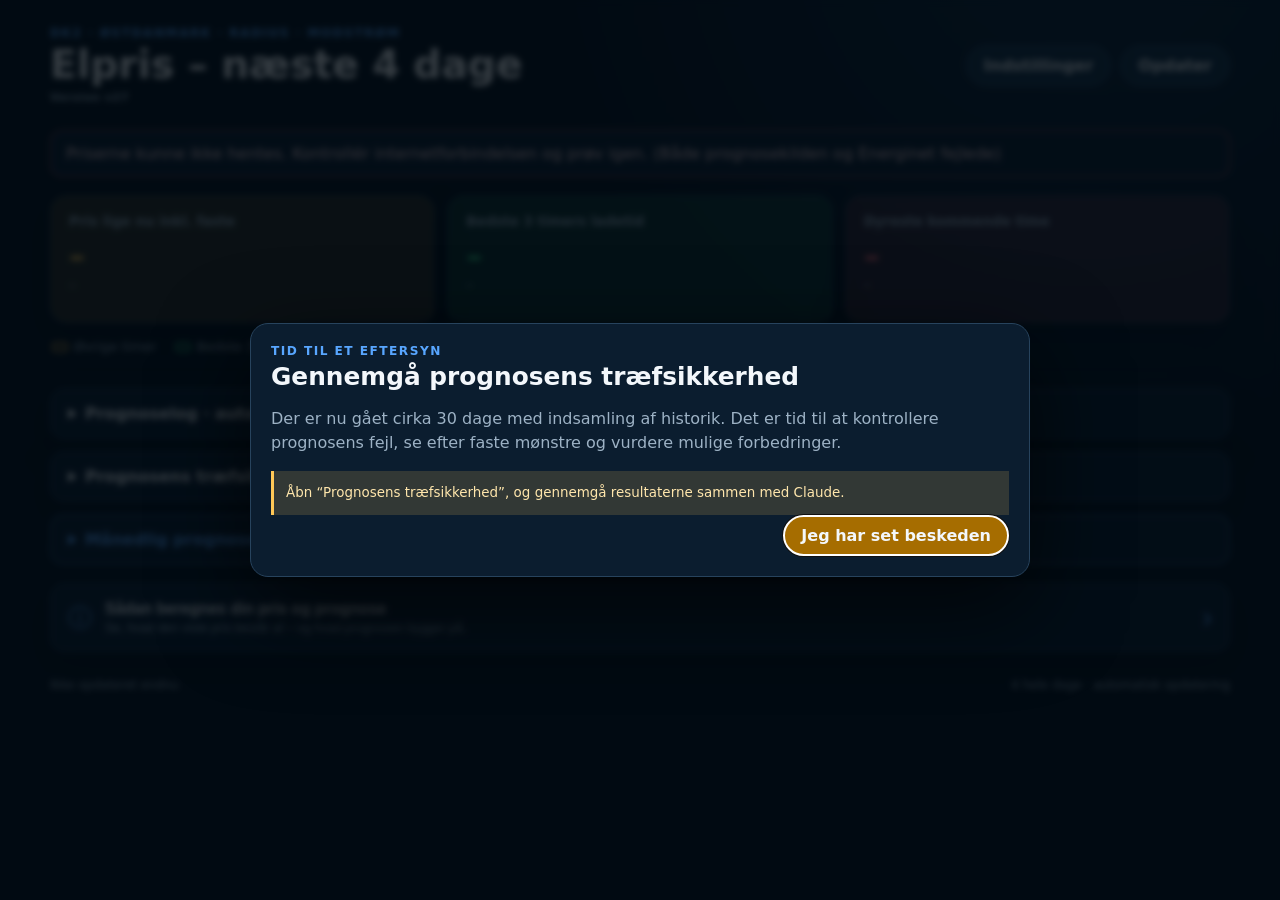
==== commit a52082e2: "v27: månedsfeltet som lav bjælke med farvet kant" ====
--- a/index.html
+++ b/index.html
@@ -16,9 +16,13 @@
   <link rel="stylesheet" href="styles.css">
   <style>
     /* v24: månedens gennemsnitspris */
-    .month-average { margin: 8px 0 14px; padding: 16px 18px; border: 1px solid rgba(88, 166, 255, .45); border-radius: 16px; background: rgba(88, 166, 255, .12); box-shadow: var(--shadow); }
+    /* v27: lav, smal bjælke med farvet venstrekant, så den skiller sig ud fra kortene nedenunder */
+    .month-average { display: flex; align-items: center; justify-content: space-between; gap: 12px; margin: 4px 0 22px; padding: 9px 14px 9px 16px; border: 1px solid rgba(88, 166, 255, .45); border-left-width: 7px; border-radius: 10px; background: rgba(88, 166, 255, .08); }
     .month-average[hidden], .status-panel[hidden] { display: none; }
-    .month-average strong { display: block; margin: 6px 0 2px; font-size: clamp(1.7rem, 5vw, 2.3rem); color: var(--blue); }
+    .month-average-text { min-width: 0; }
+    .month-average .summary-label { font-size: .8rem; letter-spacing: .02em; text-transform: uppercase; }
+    .month-average .summary-note { font-size: .74rem; margin-top: 2px; }
+    .month-average strong { flex: 0 0 auto; margin: 0; font-size: clamp(1.3rem, 4.2vw, 1.6rem); white-space: nowrap; color: var(--blue); }
     /* v26: farve efter niveau – grøn < 2 kr., gul 2–4 kr., rød > 4 kr., blinkende rød > 5 kr. */
     .month-average.level-green { border-color: rgba(57, 217, 138, .6); background: var(--green-bg); }
     .month-average.level-green strong { color: var(--green); }
@@ -37,7 +41,7 @@
     <div>
       <p id="profileSummary" class="eyebrow">DK2 · Østdanmark · Radius · Modstrøm</p>
       <h1>Elpris – næste 4 dage</h1>
-      <span class="app-version">Version v26</span>
+      <span class="app-version">Version v27</span>
     </div>
     <div class="top-actions">
       <button id="settingsButton" class="secondary-button" type="button">Indstillinger</button>
@@ -47,9 +51,11 @@
 
   <main>
     <section id="monthAverage" class="month-average" hidden aria-live="polite">
-      <span id="monthAverageLabel" class="summary-label">Gennemsnit for måneden indtil nu</span>
+      <div class="month-average-text">
+        <span id="monthAverageLabel" class="summary-label">Gennemsnit for måneden indtil nu</span>
+        <span id="monthAverageNote" class="summary-note">Henter månedens priser…</span>
+      </div>
       <strong id="monthAveragePrice">–</strong>
-      <span id="monthAverageNote" class="summary-note">Henter månedens priser…</span>
     </section>
 
     <section id="statusPanel" class="status-panel" aria-live="polite">
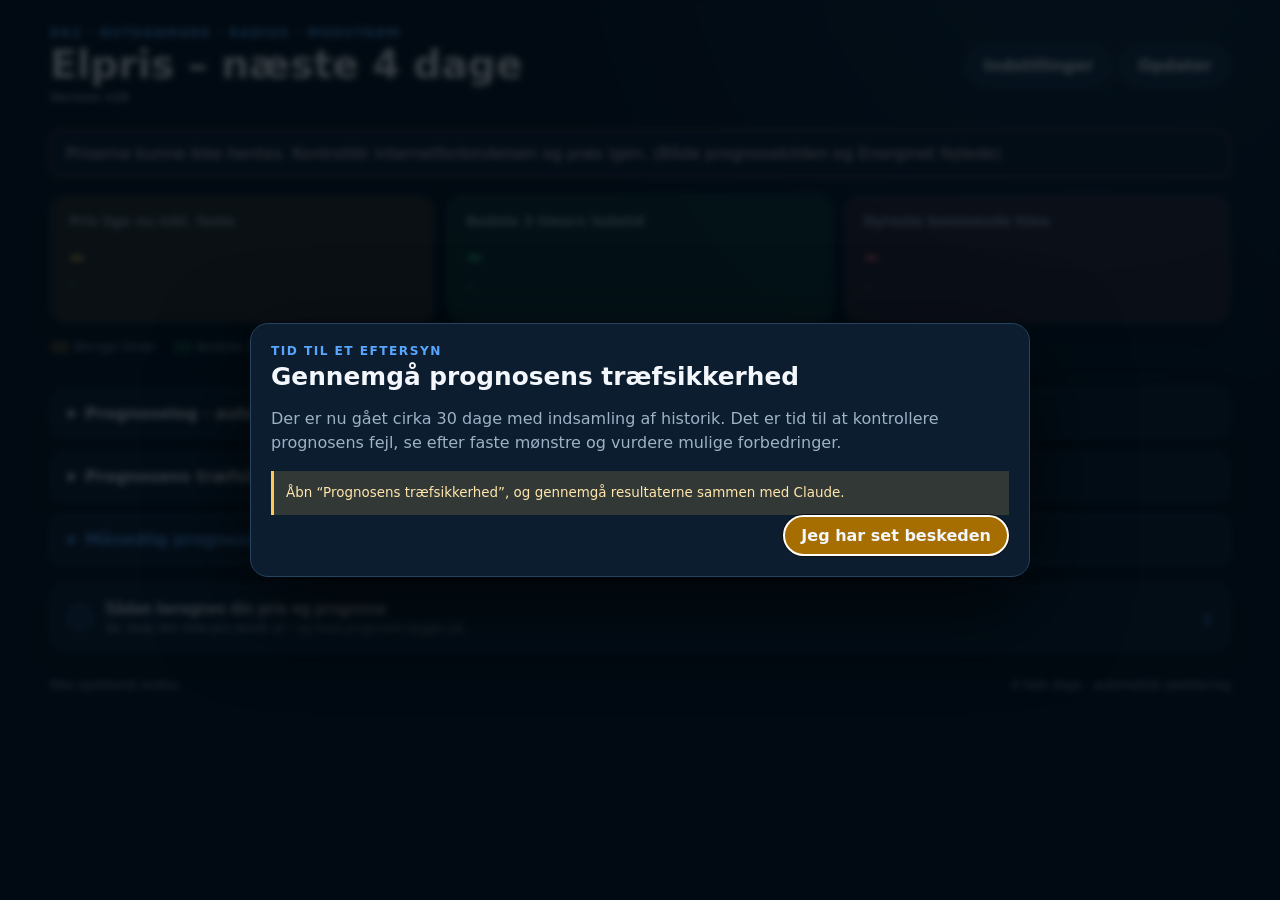
==== commit ccb59d17: "v28: fjern 11 øre-tillæg, brug abonnementer fra Modstrøm-fakturaer - Standard: 0 øre/kWh tillæg, els" ====
--- a/index.html
+++ b/index.html
@@ -41,7 +41,7 @@
     <div>
       <p id="profileSummary" class="eyebrow">DK2 · Østdanmark · Radius · Modstrøm</p>
       <h1>Elpris – næste 4 dage</h1>
-      <span class="app-version">Version v27</span>
+      <span class="app-version">Version v28</span>
     </div>
     <div class="top-actions">
       <button id="settingsButton" class="secondary-button" type="button">Indstillinger</button>
@@ -152,12 +152,6 @@
       </details>
     </section>
 
-    <section id="markupNotice" class="markup-notice" hidden>
-      <p id="markupNoticeText"></p>
-      <button id="markupFixButton" type="button" hidden>Gendan 11 øre/kWh</button>
-      <button id="markupUndoButton" type="button" hidden>Fortryd (behold 0 øre)</button>
-    </section>
-
     <section class="details">
       <button id="calculationButton" class="calculation-button" type="button">
         <span aria-hidden="true">ⓘ</span>
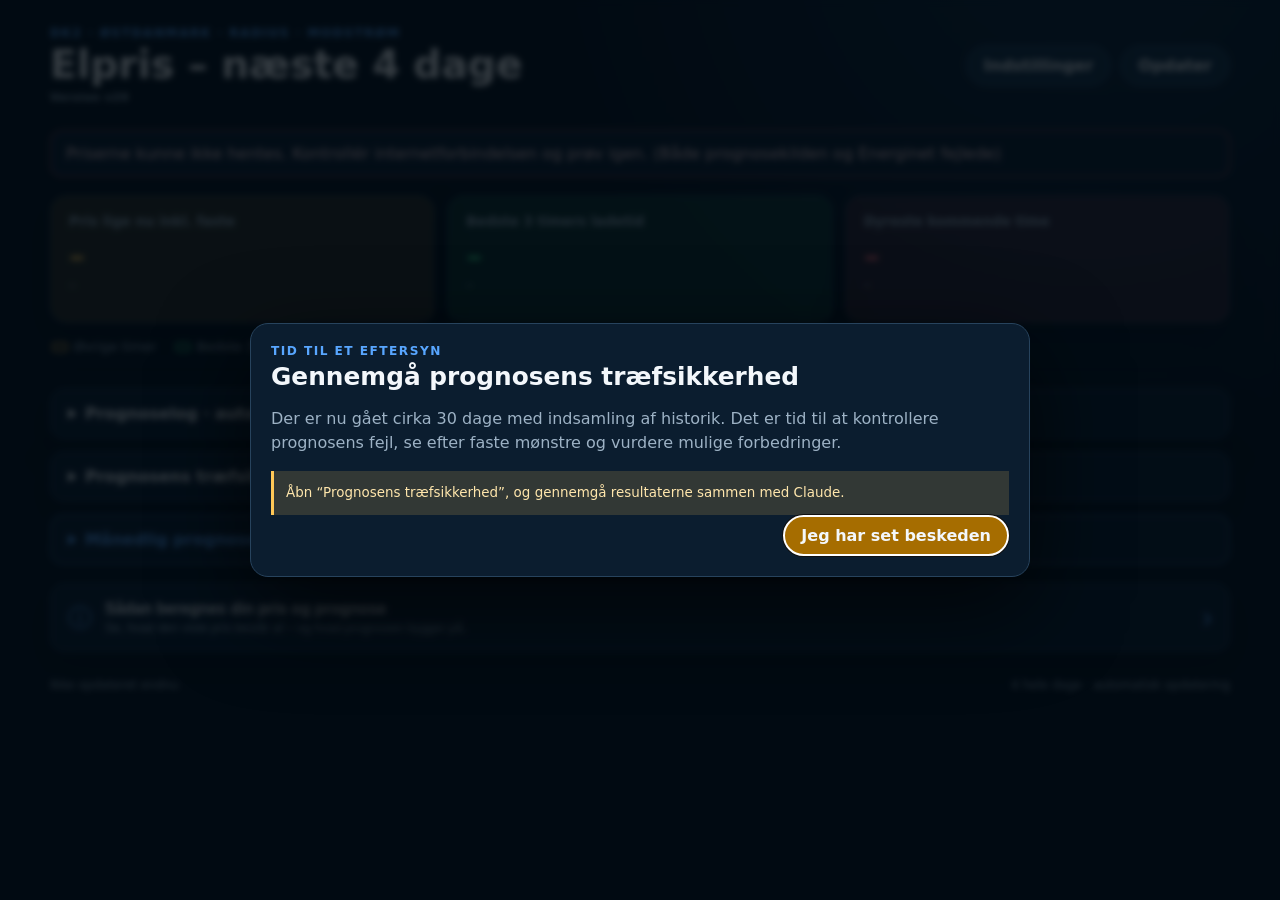
==== commit 55de2e8a: "v29: Energinets tarif datostyret (11,5 øre i 2026, 10,5 øre fra 1.1.2027), cache v35" ====
--- a/index.html
+++ b/index.html
@@ -41,7 +41,7 @@
     <div>
       <p id="profileSummary" class="eyebrow">DK2 · Østdanmark · Radius · Modstrøm</p>
       <h1>Elpris – næste 4 dage</h1>
-      <span class="app-version">Version v28</span>
+      <span class="app-version">Version v29</span>
     </div>
     <div class="top-actions">
       <button id="settingsButton" class="secondary-button" type="button">Indstillinger</button>
